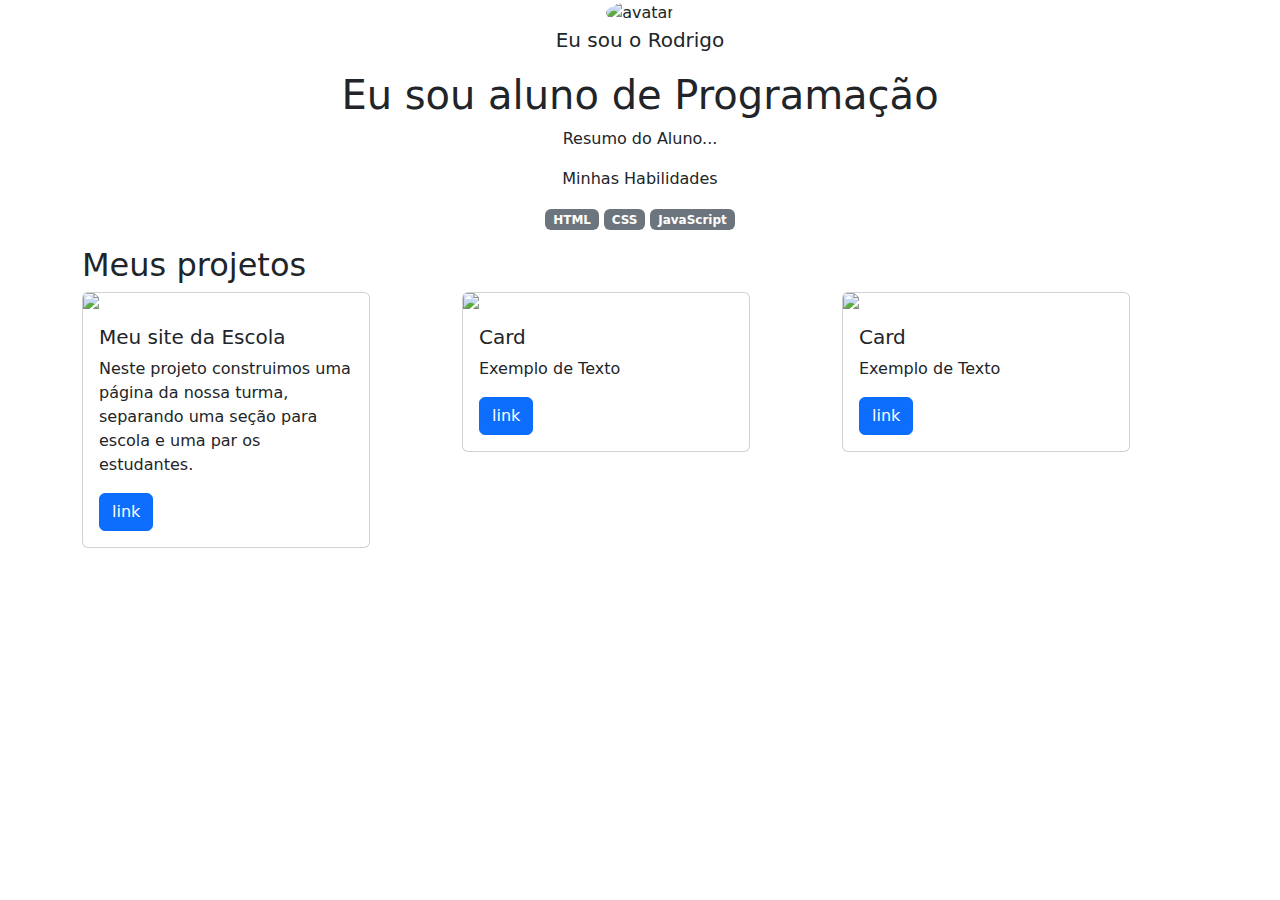
==== index.html @ bc2cebad "." ====
<!DOCTYPE html>
<html lang="pt-br">
<head>
    <meta charset="UTF-8">
    <meta name="viewport" content="width=device-width, initial-scale=1.0">
    <link href="https://cdn.jsdelivr.net/npm/bootstrap@5.3.3/dist/css/bootstrap.min.css" rel="stylesheet" integrity="sha384-QWTKZyjpPEjISv5WaRU9OFeRpok6YctnYmDr5pNlyT2bRjXh0JMhjY6hW+ALEwIH" crossorigin="anonymous">
    <title>Meu Portifólio</title>
    <link rel="stylesheet" href="style.css">
</head>
<body>
    <header class="container text-center">
        <img src="..." alt="avatar" class="rounded-circle">
        <p class="lead">Eu sou o Rodrigo</p>
        <h1>Eu sou aluno de Programação</h1>
        <p>Resumo do Aluno...</p>
        <p>Minhas Habilidades</p>
        <div>
            <p class="badge bg-secondary">HTML</p>
            <p class="badge bg-secondary">CSS</p>
            <p class="badge bg-secondary">JavaScript</p>
        </div>
    </header>
    <main class="container">
        <h2>Meus projetos</h2>
        <div class="row">
            <!-- Projeto 1 -->
            <div class="col-md-4">
                <div class="card" style="width: 18rem;">
                    <img src="..." class="card-img-top">
                    <div class="card-body">
                        <h5 class="card-title">Meu site da Escola</h5>
                        <p class="card-text">Neste projeto construimos uma página da nossa turma, separando uma seção para escola  e uma par os estudantes.</p>
                        <a href="#" class="btn btn-primary">link</a>
                        </div>
                    </div>
                </div>
                <!-- Projeto 2 -->
                <div class="col-md-4">
                    <div class="card" style="width: 18rem;">
                        <img src="..." class="card-img-top">
                        <div class="card-body">
                            <h5 class="card-title">Card</h5>
                            <p class="card-text">Exemplo de Texto</p>
                            <a href="#" class="btn btn-primary">link</a>
                            </div>
                        </div>
                    </div>
                <!-- Projeto 3 -->
                <div class="col-md-4">
                    <div class="card" style="width: 18rem;">
                        <img src="..." class="card-img-top">
                        <div class="card-body">
                            <h5 class="card-title">Card</h5>
                            <p class="card-text">Exemplo de Texto</p>
                            <a href="#" class="btn btn-primary">link</a>
                            </div>
                        </div>
                    </div>
        </div>
    </main>
    <script src="https://cdn.jsdelivr.net/npm/bootstrap@5.3.3/dist/js/bootstrap.bundle.min.js" integrity="sha384-YvpcrYf0tY3lHB60NNkmXc5s9fDVZLESaAA55NDzOxhy9GkcIdslK1eN7N6jIeHz" crossorigin="anonymous"></script>
</body>
</html>
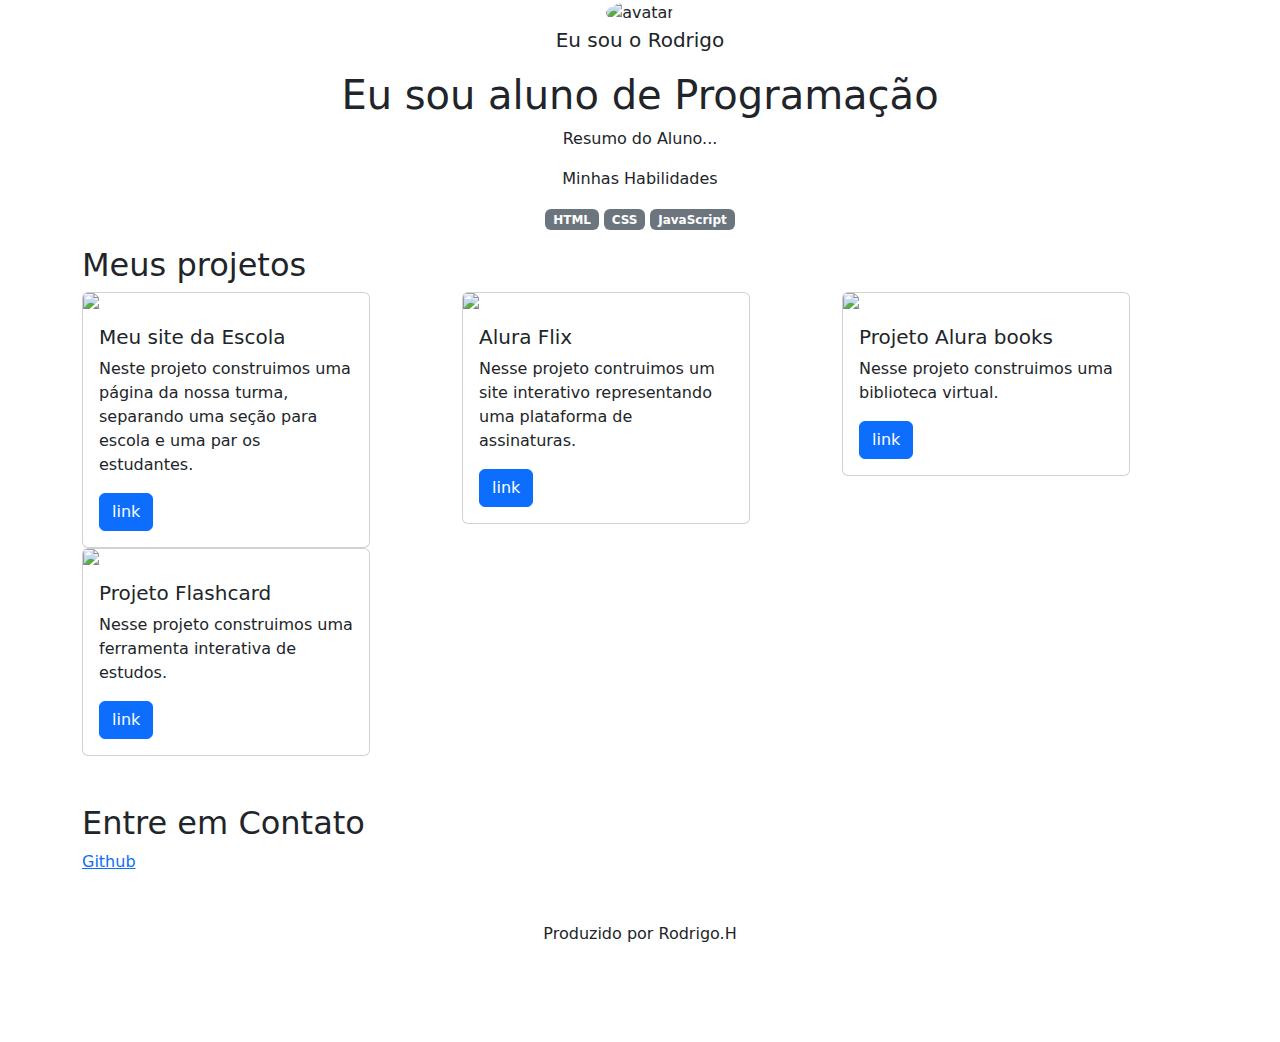
==== commit d829fd62: "." ====
--- a/index.html
+++ b/index.html
@@ -39,8 +39,8 @@
                     <div class="card" style="width: 18rem;">
                         <img src="..." class="card-img-top">
                         <div class="card-body">
-                            <h5 class="card-title">Card</h5>
-                            <p class="card-text">Exemplo de Texto</p>
+                            <h5 class="card-title">Alura Flix</h5>
+                            <p class="card-text">Nesse projeto contruimos um site interativo representando uma plataforma de assinaturas.</p>
                             <a href="#" class="btn btn-primary">link</a>
                             </div>
                         </div>
@@ -50,14 +50,32 @@
                     <div class="card" style="width: 18rem;">
                         <img src="..." class="card-img-top">
                         <div class="card-body">
-                            <h5 class="card-title">Card</h5>
-                            <p class="card-text">Exemplo de Texto</p>
+                            <h5 class="card-title">Projeto Alura books</h5>
+                            <p class="card-text">Nesse projeto construimos uma biblioteca virtual.</p>
+                            <a href="#" class="btn btn-primary">link</a>
+                            </div>
+                        </div>
+                    </div>
+                    <!-- Projeto 4 -->
+                <div class="col-md-4">
+                    <div class="card" style="width: 18rem;">
+                        <img src="..." class="card-img-top">
+                        <div class="card-body">
+                            <h5 class="card-title">Projeto Flashcard</h5>
+                            <p class="card-text">Nesse projeto construimos uma ferramenta interativa de estudos.</p>
                             <a href="#" class="btn btn-primary">link</a>
                             </div>
                         </div>
                     </div>
         </div>
     </main>
+    <footer class="container py-5">
+        <h2>Entre em Contato</h2>
+            <div>
+                <a href="link do github">Github</a>
+            </div>
+                <p class="my-5 text-center">Produzido por Rodrigo.H</p>
+    </footer>
     <script src="https://cdn.jsdelivr.net/npm/bootstrap@5.3.3/dist/js/bootstrap.bundle.min.js" integrity="sha384-YvpcrYf0tY3lHB60NNkmXc5s9fDVZLESaAA55NDzOxhy9GkcIdslK1eN7N6jIeHz" crossorigin="anonymous"></script>
 </body>
 </html>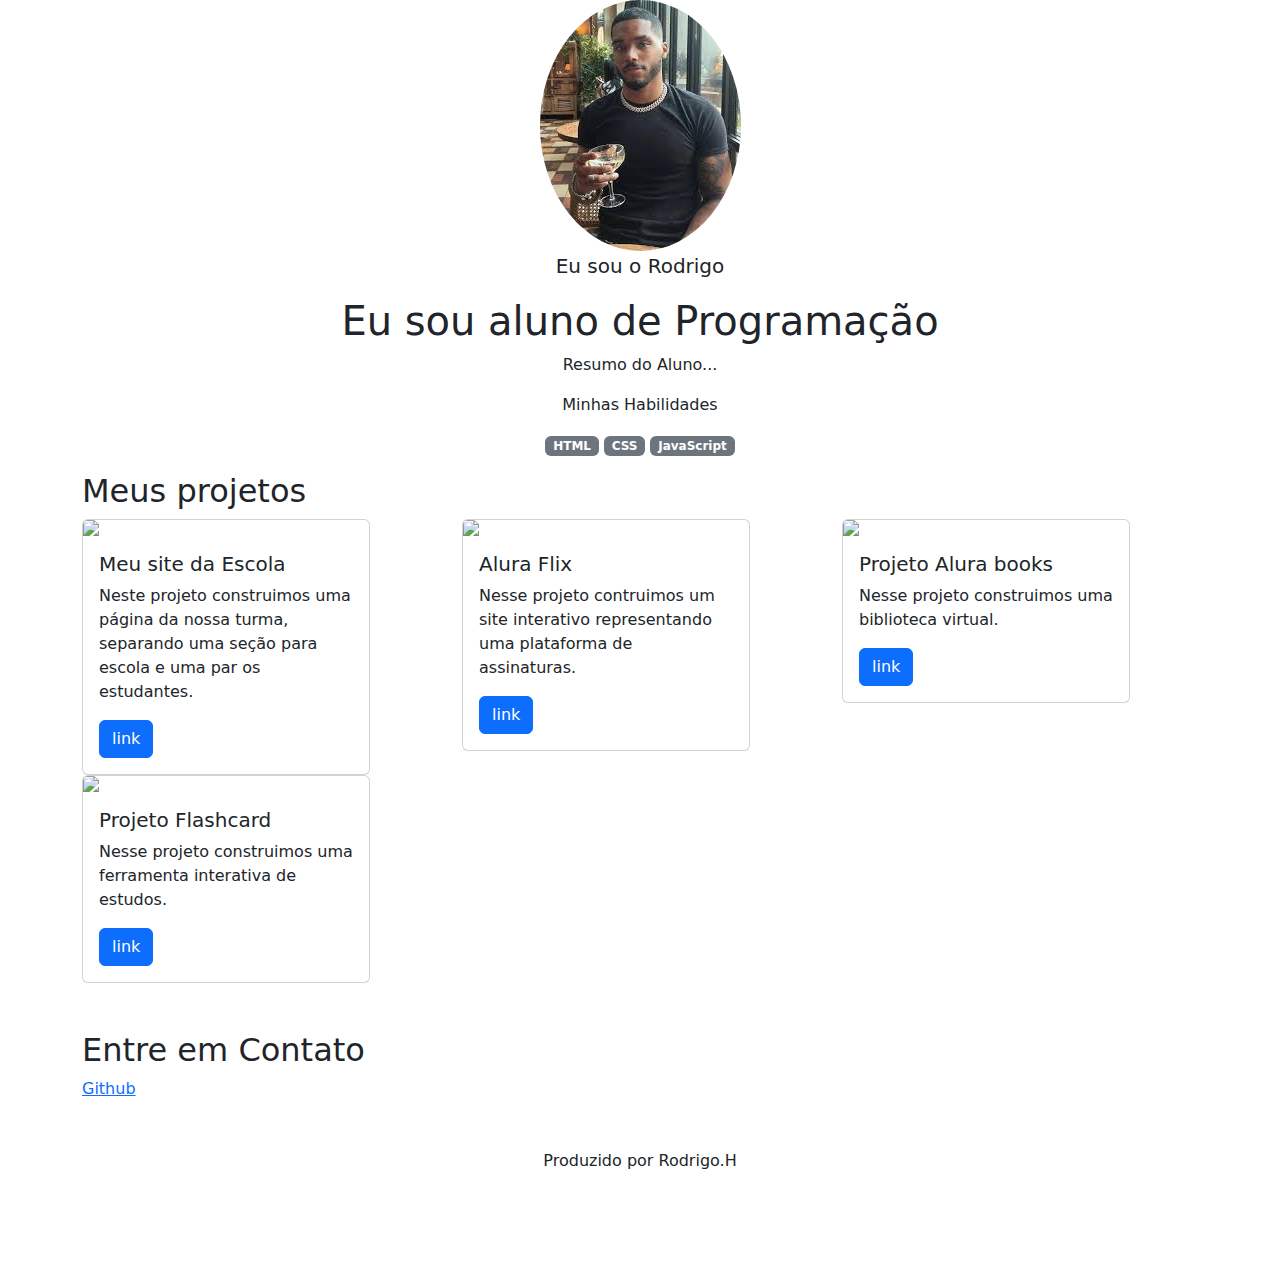
==== commit c1ebf94e: "." ====
--- a/index.html
+++ b/index.html
@@ -9,7 +9,7 @@
 </head>
 <body>
     <header class="container text-center">
-        <img src="..." alt="avatar" class="rounded-circle">
+        <img src="avatar.jpeg" alt="avatar" class="rounded-circle">
         <p class="lead">Eu sou o Rodrigo</p>
         <h1>Eu sou aluno de Programação</h1>
         <p>Resumo do Aluno...</p>
@@ -69,6 +69,24 @@
                     </div>
         </div>
     </main>
+    <!-- Modal -->
+<div class="modal fade" id="exampleModal" tabindex="-1" aria-labelledby="exampleModalLabel" aria-hidden="true">
+    <div class="modal-dialog">
+      <div class="modal-content">
+        <div class="modal-header">
+          <h1 class="modal-title fs-5" id="exampleModalLabel">Modal title</h1>
+          <button type="button" class="btn-close" data-bs-dismiss="modal" aria-label="Close"></button>
+        </div>
+        <div class="modal-body">
+          ...
+        </div>
+        <div class="modal-footer">
+          <button type="button" class="btn btn-secondary" data-bs-dismiss="modal">Close</button>
+          <button type="button" class="btn btn-primary">Save changes</button>
+        </div>
+      </div>
+    </div>
+  </div>  
     <footer class="container py-5">
         <h2>Entre em Contato</h2>
             <div>
--- a/style.css
+++ b/style.css
@@ -0,0 +1,5 @@
+:root {
+    --cor-principal: #6E859F
+    --cor-secundaria: #284260
+    --cor-destaque: C92BFC
+}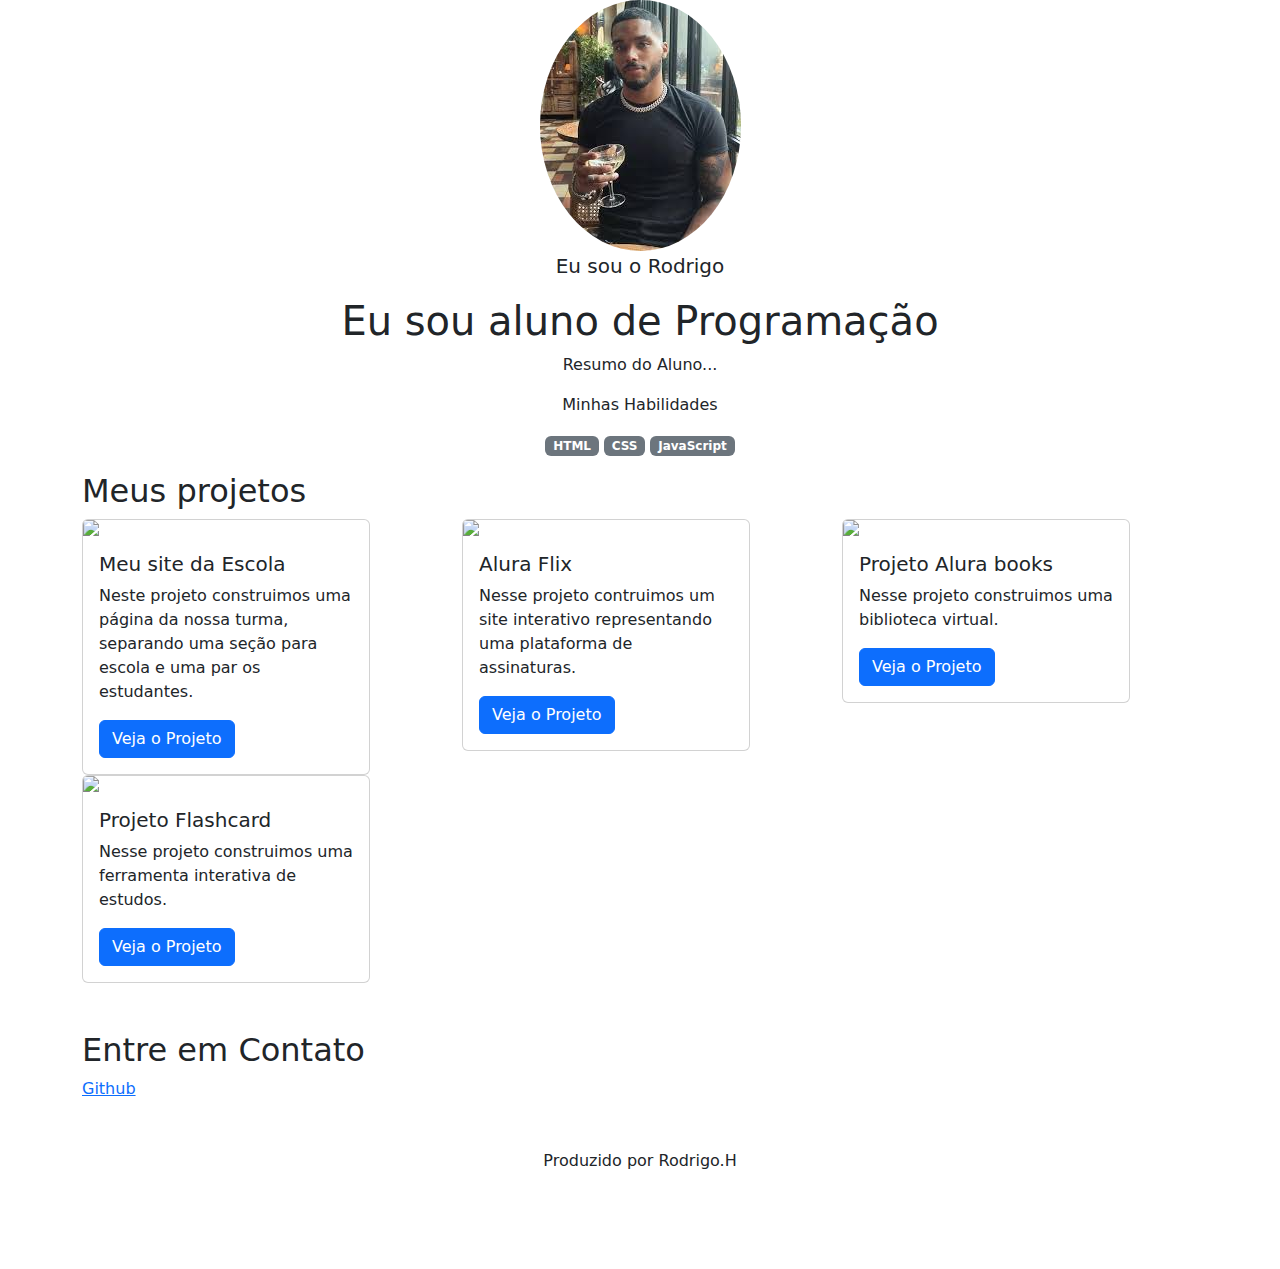
==== commit 7f800b23: "." ====
--- a/index.html
+++ b/index.html
@@ -30,7 +30,7 @@
                     <div class="card-body">
                         <h5 class="card-title">Meu site da Escola</h5>
                         <p class="card-text">Neste projeto construimos uma página da nossa turma, separando uma seção para escola  e uma par os estudantes.</p>
-                        <a href="#" class="btn btn-primary">link</a>
+                        <button type="button" class="btn btn-primary" data-bs-toggle="modal" data-bs-target="#modal1">Veja o Projeto</button>
                         </div>
                     </div>
                 </div>
@@ -41,7 +41,7 @@
                         <div class="card-body">
                             <h5 class="card-title">Alura Flix</h5>
                             <p class="card-text">Nesse projeto contruimos um site interativo representando uma plataforma de assinaturas.</p>
-                            <a href="#" class="btn btn-primary">link</a>
+                            <button type="button" class="btn btn-primary" data-bs-toggle="modal" data-bs-target="#modal1">Veja o Projeto</button>
                             </div>
                         </div>
                     </div>
@@ -52,7 +52,7 @@
                         <div class="card-body">
                             <h5 class="card-title">Projeto Alura books</h5>
                             <p class="card-text">Nesse projeto construimos uma biblioteca virtual.</p>
-                            <a href="#" class="btn btn-primary">link</a>
+                            <button type="button" class="btn btn-primary" data-bs-toggle="modal" data-bs-target="#modal1">Veja o Projeto</button>
                             </div>
                         </div>
                     </div>
@@ -63,14 +63,15 @@
                         <div class="card-body">
                             <h5 class="card-title">Projeto Flashcard</h5>
                             <p class="card-text">Nesse projeto construimos uma ferramenta interativa de estudos.</p>
-                            <a href="#" class="btn btn-primary">link</a>
+                            <button type="button" class="btn btn-primary" data-bs-toggle="modal" data-bs-target="#modal1">Veja o Projeto</button>
                             </div>
                         </div>
                     </div>
         </div>
     </main>
-    <!-- Modal -->
-<div class="modal fade" id="exampleModal" tabindex="-1" aria-labelledby="exampleModalLabel" aria-hidden="true">
+
+    <!-- Modal 1 -->
+<div class="modal fade" id="modal1" tabindex="-1" aria-labelledby="exampleModalLabel" aria-hidden="true">
     <div class="modal-dialog">
       <div class="modal-content">
         <div class="modal-header">
@@ -78,15 +79,73 @@
           <button type="button" class="btn-close" data-bs-dismiss="modal" aria-label="Close"></button>
         </div>
         <div class="modal-body">
-          ...
+          <p>Descrição do Meu Projeto.</p>
+          <img src="projeto1.png" alt="projeto 1">
         </div>
         <div class="modal-footer">
-          <button type="button" class="btn btn-secondary" data-bs-dismiss="modal">Close</button>
-          <button type="button" class="btn btn-primary">Save changes</button>
+            <a href="#">Veja o Projeto</a>
         </div>
       </div>
     </div>
   </div>  
+  <!--fim do modal-->
+      <!-- Modal 2 -->
+<div class="modal fade" id="modal2" tabindex="-1" aria-labelledby="exampleModalLabel" aria-hidden="true">
+    <div class="modal-dialog">
+      <div class="modal-content">
+        <div class="modal-header">
+          <h1 class="modal-title fs-5" id="exampleModalLabel">Modal title</h1>
+          <button type="button" class="btn-close" data-bs-dismiss="modal" aria-label="Close"></button>
+        </div>
+        <div class="modal-body">
+          <p>Descrição do Meu Projeto.</p>
+          <img src="projeto1.png" alt="projeto 1">
+        </div>
+        <div class="modal-footer">
+            <a href="#">Veja o Projeto</a>
+        </div>
+      </div>
+    </div>
+  </div>  
+  <!--fim do modal-->
+      <!-- Modal 3 -->
+<div class="modal fade" id="modal1" tabindex="-1" aria-labelledby="exampleModalLabel" aria-hidden="true">
+    <div class="modal-dialog">
+      <div class="modal-content">
+        <div class="modal-header">
+          <h1 class="modal-title fs-5" id="exampleModalLabel">Modal title</h1>
+          <button type="button" class="btn-close" data-bs-dismiss="modal" aria-label="Close"></button>
+        </div>
+        <div class="modal-body">
+          <p>Descrição do Meu Projeto.</p>
+          <img src="projeto1.png" alt="projeto 1">
+        </div>
+        <div class="modal-footer">
+            <a href="#">Veja o Projeto</a>
+        </div>
+      </div>
+    </div>
+  </div>  
+  <!--fim do modal-->
+      <!-- Modal 4 -->
+<div class="modal fade" id="modal1" tabindex="-1" aria-labelledby="exampleModalLabel" aria-hidden="true">
+    <div class="modal-dialog">
+      <div class="modal-content">
+        <div class="modal-header">
+          <h1 class="modal-title fs-5" id="exampleModalLabel">Modal title</h1>
+          <button type="button" class="btn-close" data-bs-dismiss="modal" aria-label="Close"></button>
+        </div>
+        <div class="modal-body">
+          <p>Descrição do Meu Projeto.</p>
+          <img src="projeto1.png" alt="projeto 1">
+        </div>
+        <div class="modal-footer">
+            <a href="#">Veja o Projeto</a>
+        </div>
+      </div>
+    </div>
+  </div>  
+  <!--fim do modal-->
     <footer class="container py-5">
         <h2>Entre em Contato</h2>
             <div>
